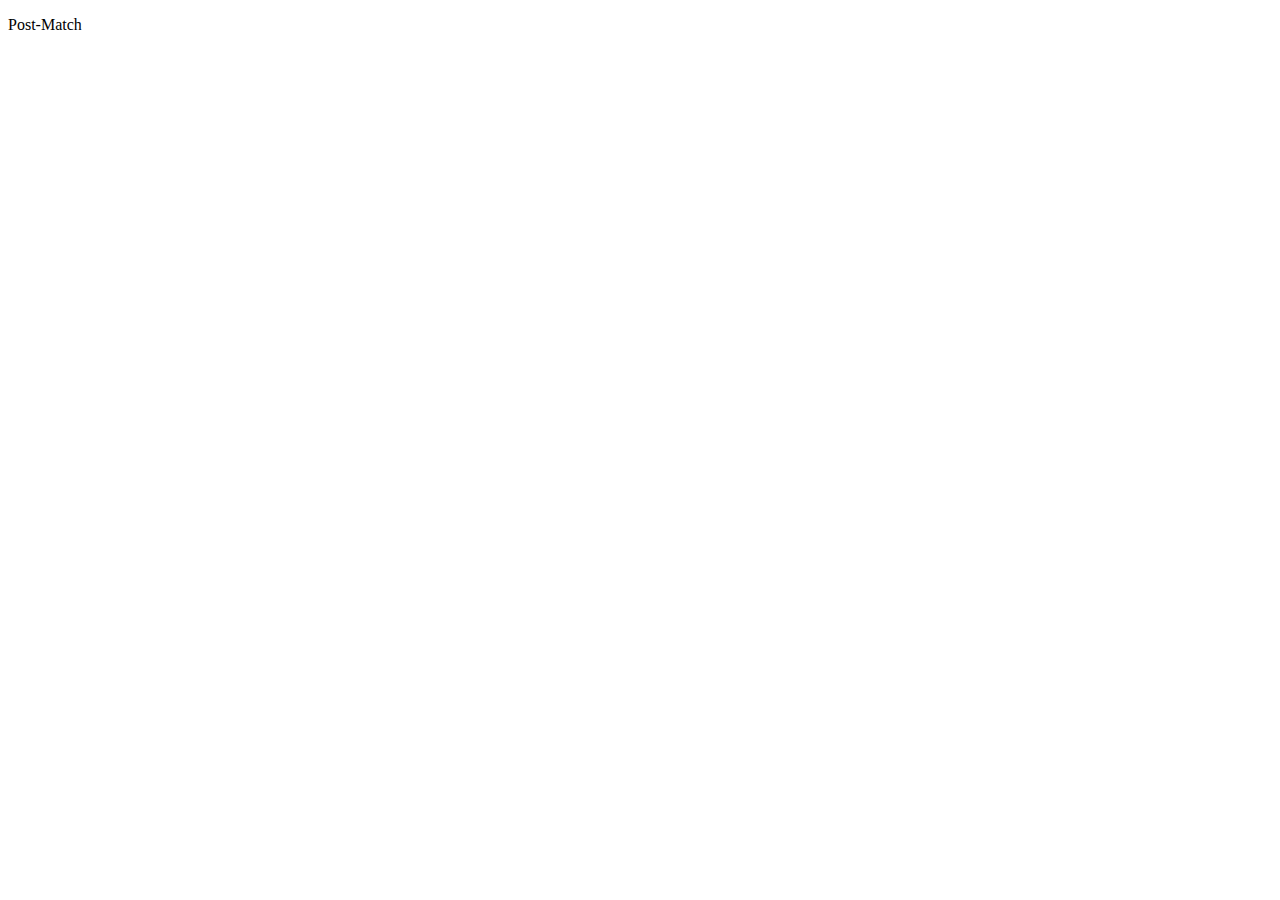
==== Post-Match.html @ 88d76961 "Setting up Pages" ====
<!DOCTYPE html>

<html lang="en">
    <head>
        <meta charset="utf-8">
        <title>Post-match</title>
        <link rel="stylesheet" type ="text/css" href="" />
    </head>
    <body>
        <p>
            Post-Match
        </p>
    </body>
</html>
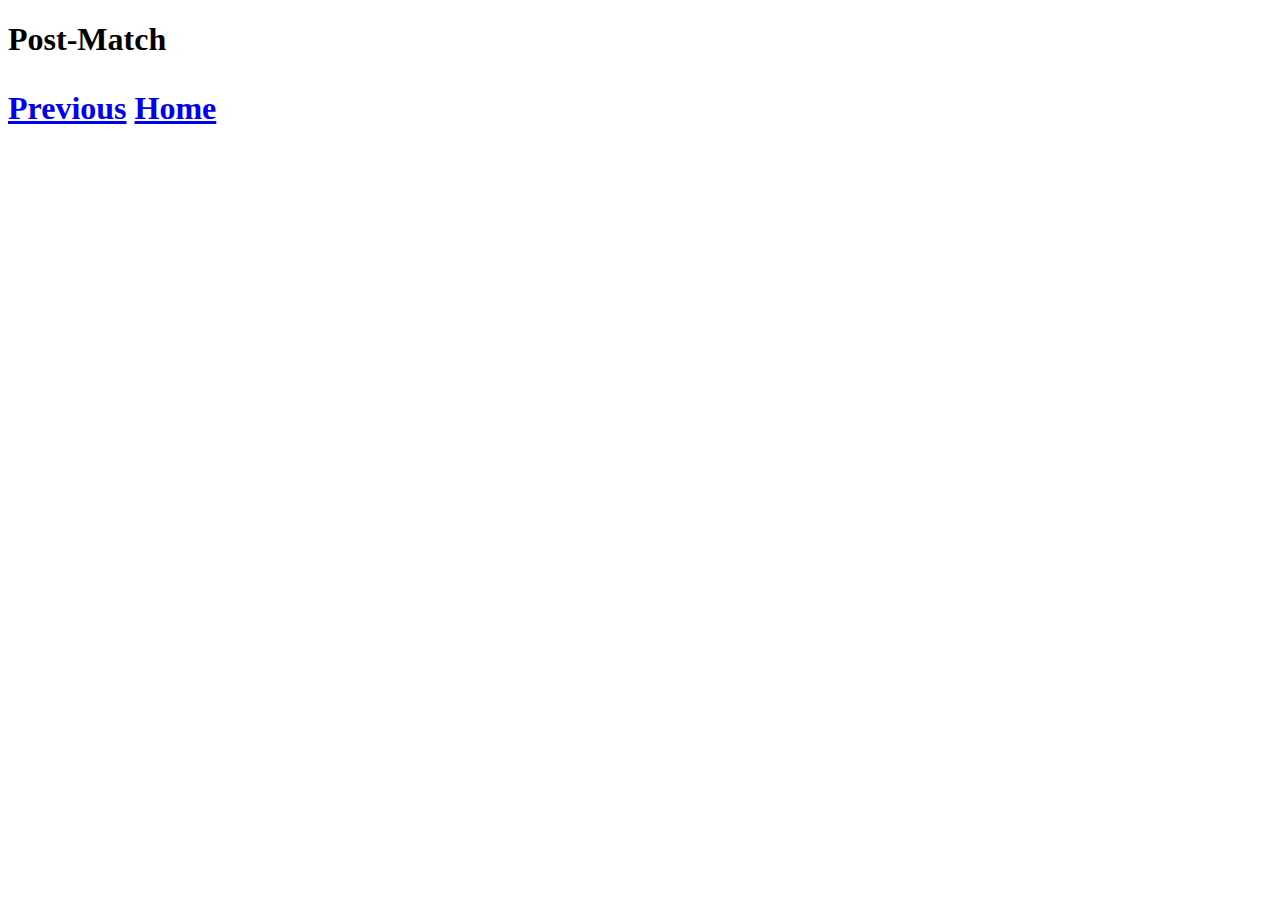
==== commit a3250a13: "adding footerlinks" ====
--- a/Post-Match.html
+++ b/Post-Match.html
@@ -7,8 +7,16 @@
         <link rel="stylesheet" type ="text/css" href="" />
     </head>
     <body>
-        <p>
+        <h1>
             Post-Match
-        </p>
+        <h1>
+            
+
+        <footer>
+            <p class = "Footer-links">
+                <a href="The Game & Stats.html">Previous</a>
+                <a href="index.html">Home</a>
+            </p>
+        </footer>
     </body>
 </html>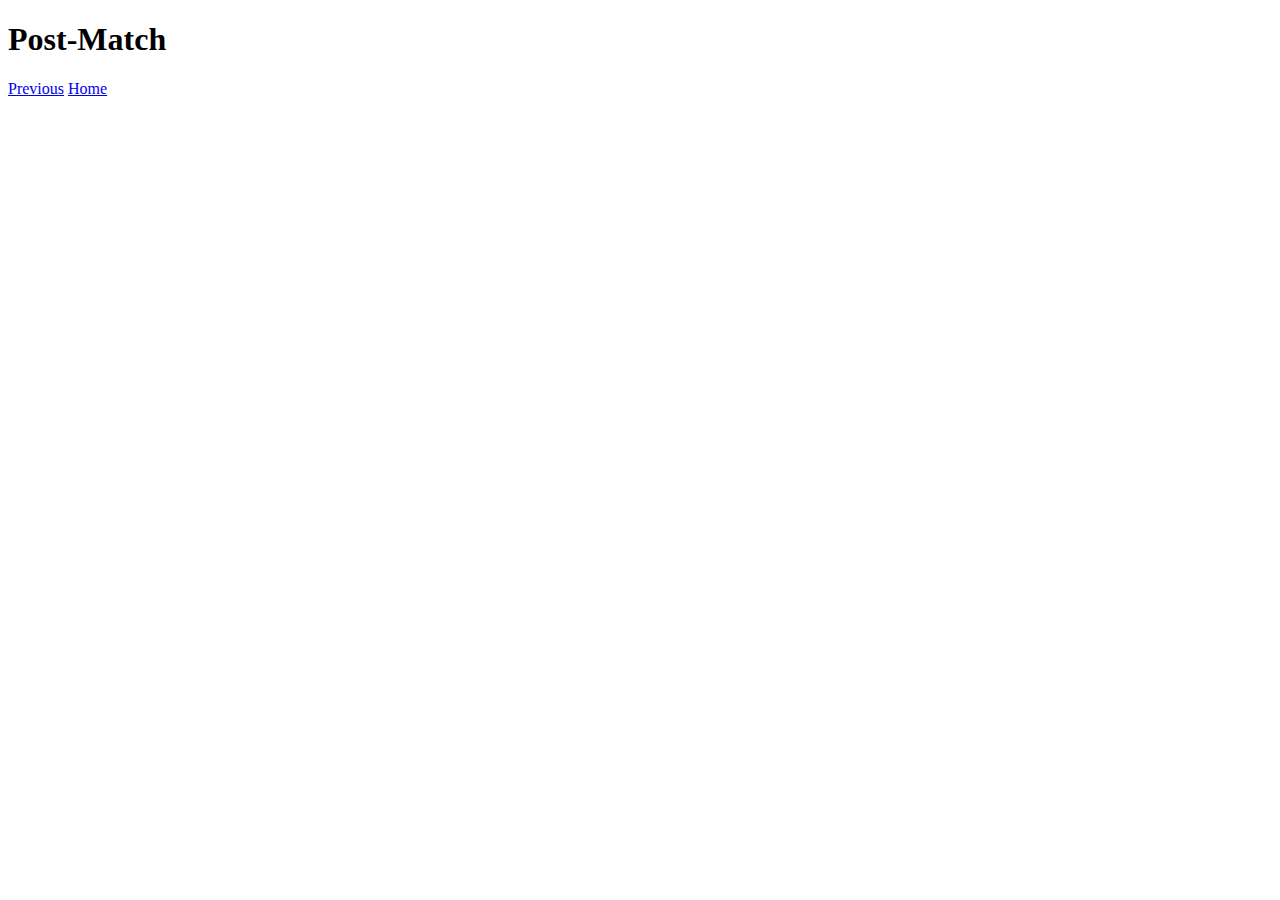
==== commit 82d0ee6e: "adding footerlinks" ====
--- a/Post-Match.html
+++ b/Post-Match.html
@@ -9,7 +9,7 @@
     <body>
         <h1>
             Post-Match
-        <h1>
+        </h1>
             
 
         <footer>
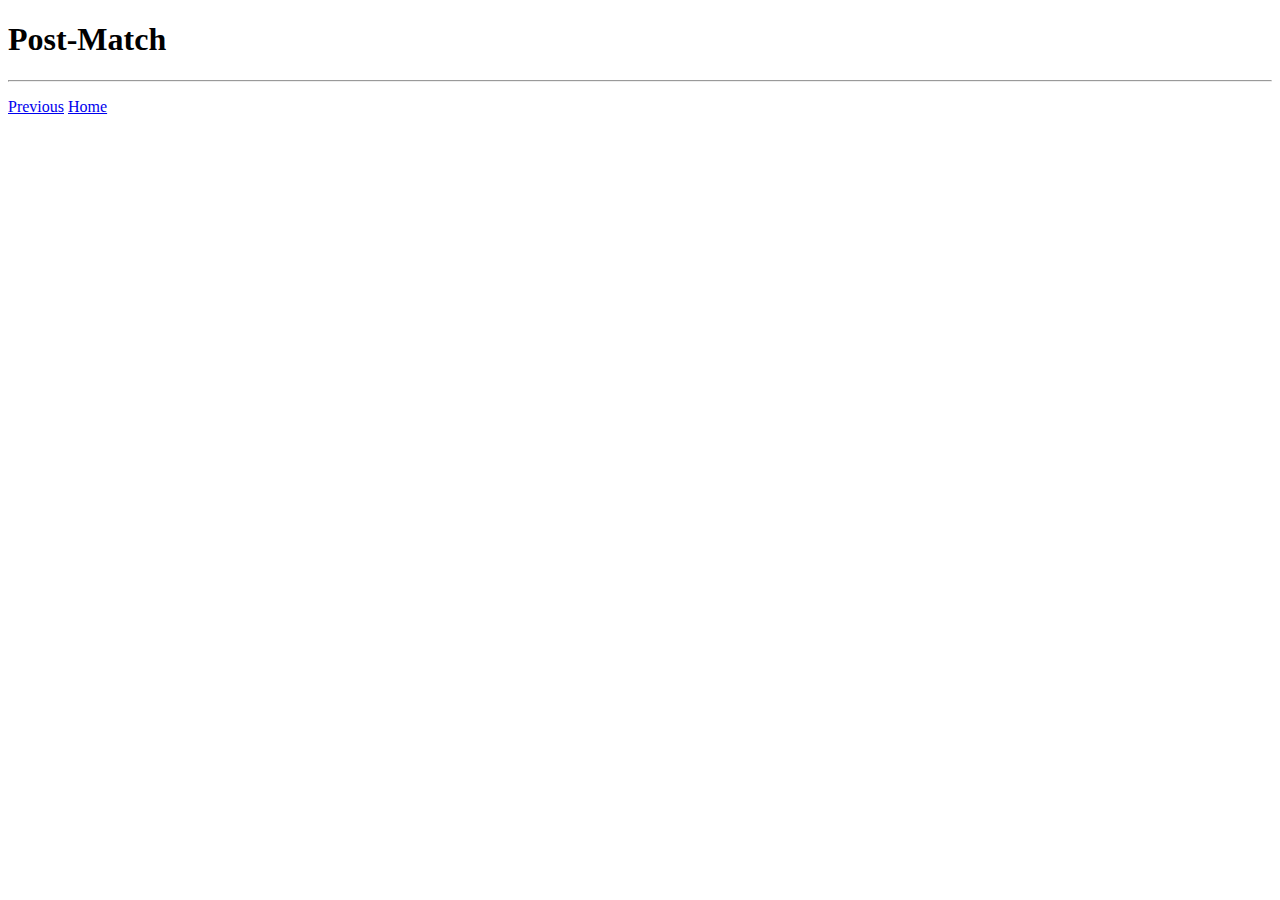
==== commit bef26d58: "pre-match content" ====
--- a/Post-Match.html
+++ b/Post-Match.html
@@ -12,6 +12,7 @@
         </h1>
             
 
+        <hr>
         <footer>
             <p class = "Footer-links">
                 <a href="The Game & Stats.html">Previous</a>
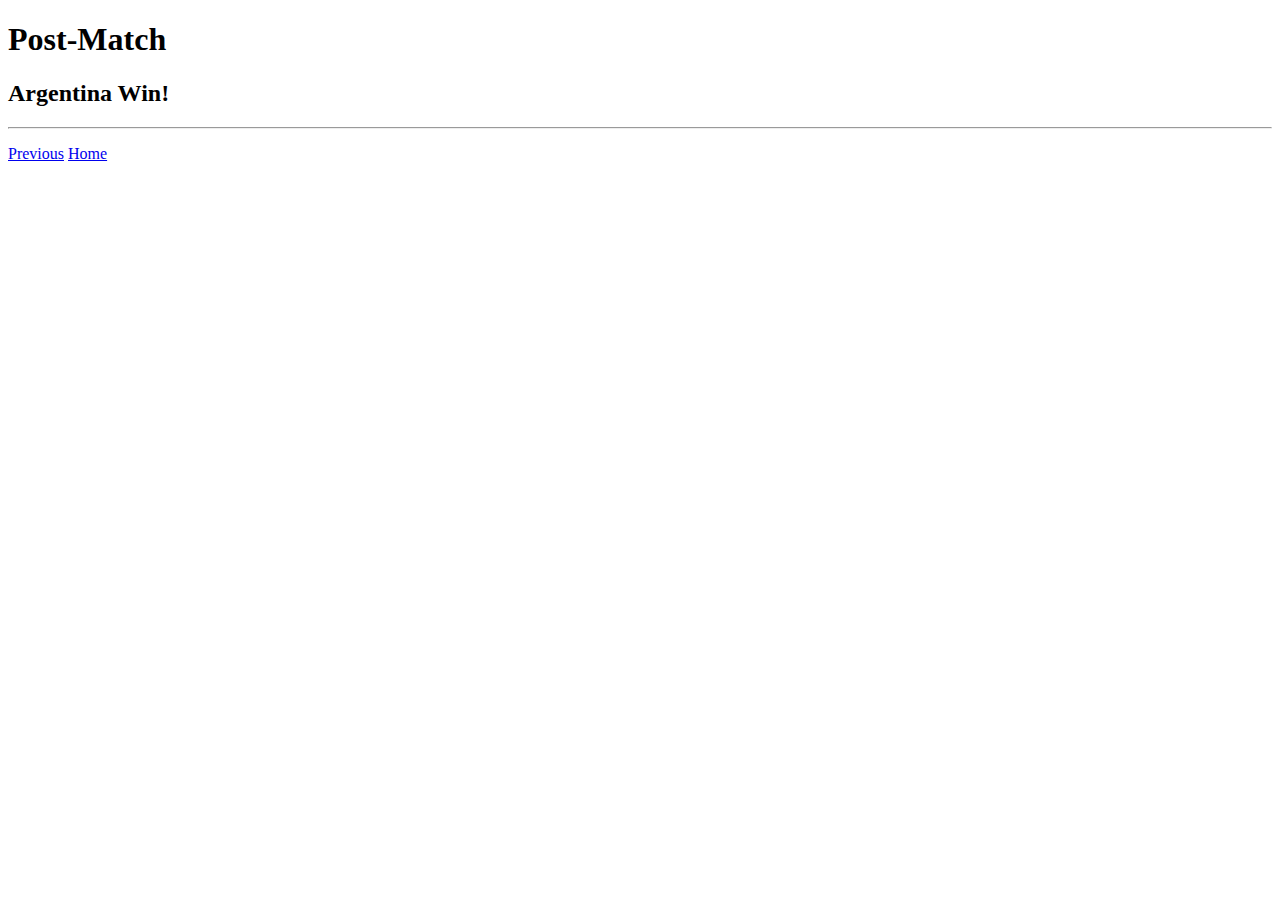
==== commit 7682223a: "starting post-match HTML" ====
--- a/Post-Match.html
+++ b/Post-Match.html
@@ -10,6 +10,9 @@
         <h1>
             Post-Match
         </h1>
+        <h2>
+            Argentina Win!
+        </h2>
             
 
         <hr>
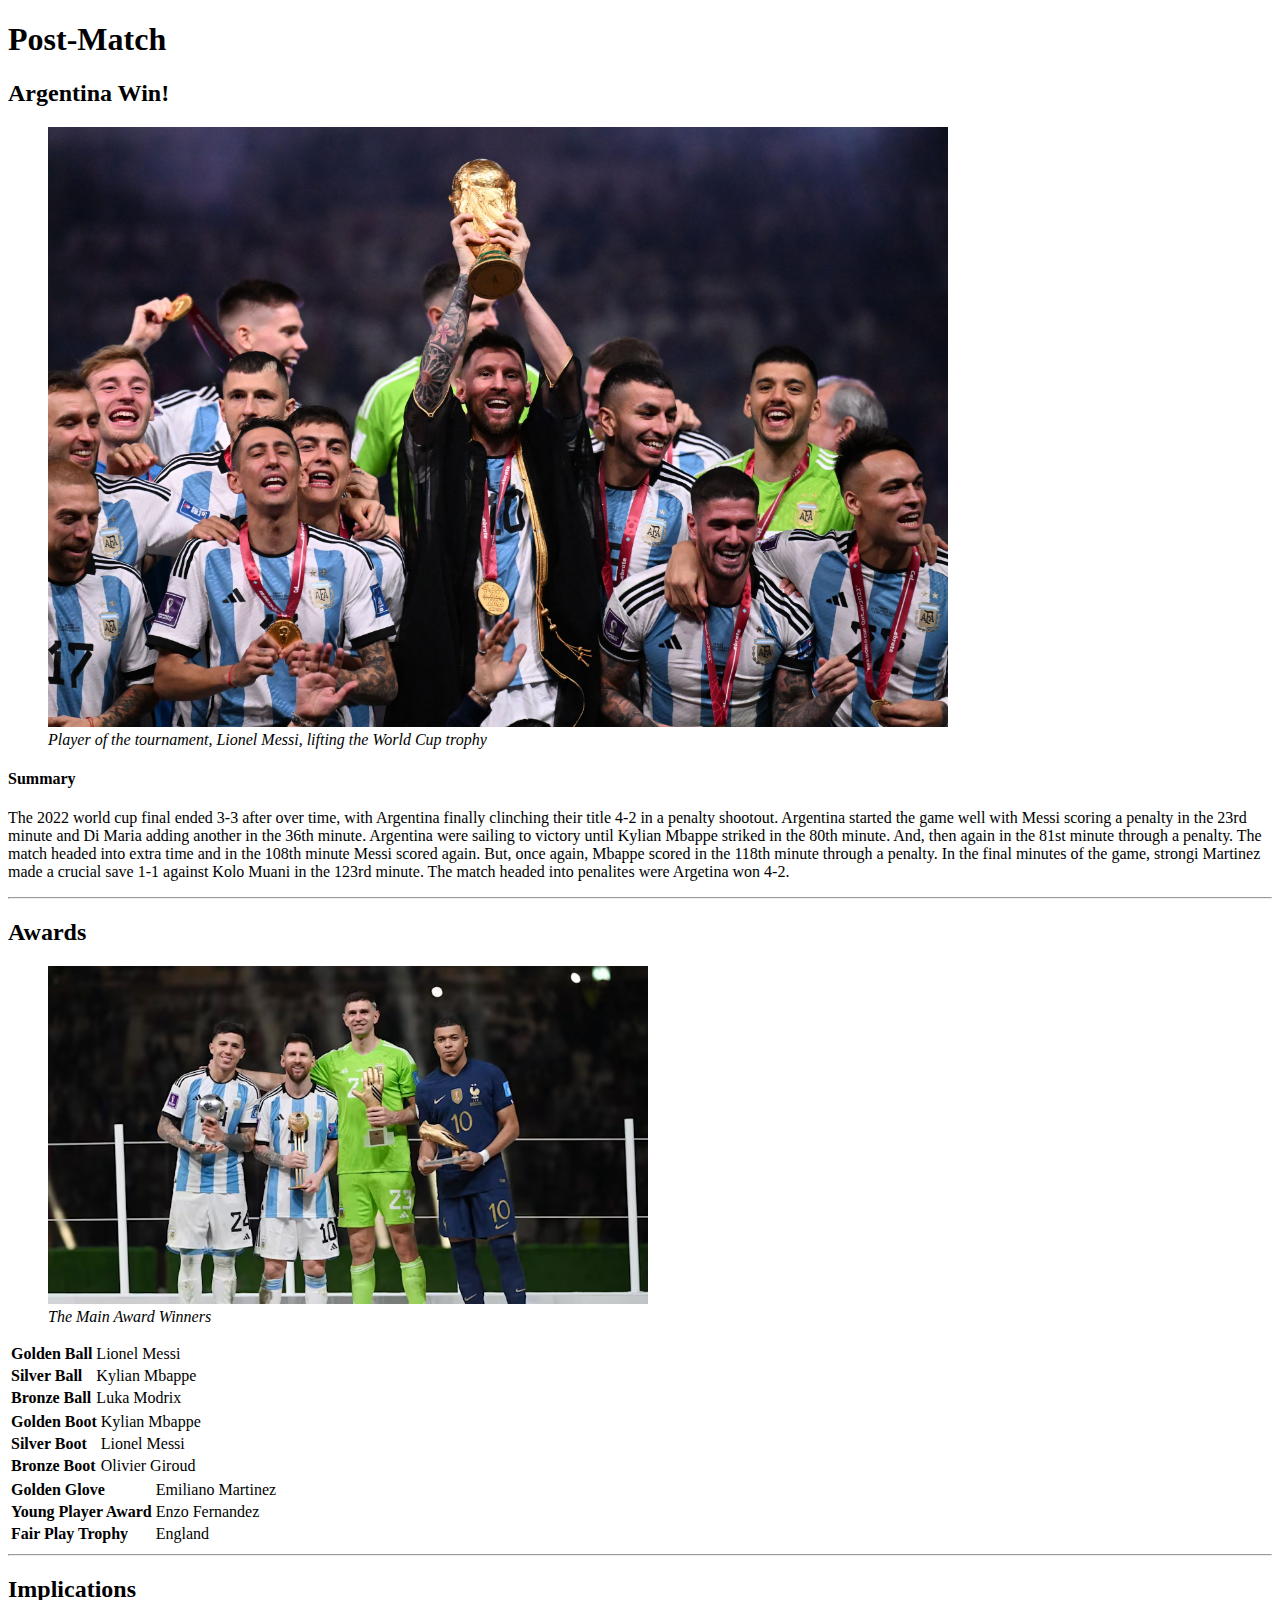
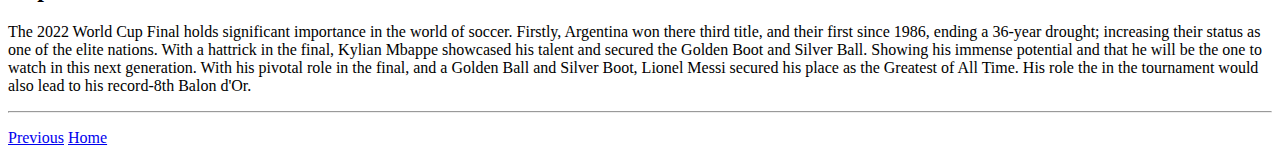
==== commit 5c77725b: "finalized HTML" ====
--- a/Post-Match.html
+++ b/Post-Match.html
@@ -13,7 +13,84 @@
         <h2>
             Argentina Win!
         </h2>
-            
+           
+        <figure>
+            <img width = "900" src="world cup win.jpeg">  
+            <figcaption>
+                <td><em>Player of the tournament, Lionel Messi, lifting the World Cup trophy </em> 
+            </figcaption>                   
+        </figure>
+        
+        <div>
+            <h4>
+                Summary
+            </h4>
+
+            <p>
+                The 2022 world cup final ended 3-3 after over time, with Argentina finally clinching their title 
+                4-2 in a penalty shootout. Argentina started the game well with Messi scoring a penalty in the 23rd minute
+                and Di Maria adding another in the 36th minute. Argentina were sailing to victory until Kylian Mbappe striked in the 80th minute. 
+                And, then again in the 81st minute through a penalty. The match headed into extra time and in the 108th minute Messi scored again. But, once again,
+                Mbappe scored in the 118th minute through a penalty. In the final minutes of the game, strongi Martinez made a crucial save 1-1 against Kolo Muani in the 123rd minute. 
+                The match headed into penalites were Argetina won 4-2.
+            </p>
+        </div>
+
+        <hr>
+
+        <h2>
+            Awards
+        </h2>
+        
+        <figure>
+            <img width="600" src = "award winners.avif">
+            <figcaption>
+                <em>
+                    The Main Award Winners
+                </em>
+            </figcaption>
+        </figure>
+
+        <table class = "Ball Awards"> 
+            <tbody>
+                <tr><td><strong>Golden Ball</strong></td> <td>Lionel Messi</td></tr>
+                <tr><td><strong>Silver Ball</strong></td> <td>Kylian Mbappe</td></tr>
+                <tr><td><strong>Bronze Ball</strong></td> <td>Luka Modrix</td></tr>
+            </tbody>
+        </table>
+
+        <table class = "Boot Awards"> 
+            <tbody>
+                <tr><td><strong>Golden Boot</strong></td> <td>Kylian Mbappe</td></tr>
+                <tr><td><strong>Silver Boot</strong></td> <td>Lionel Messi</td></tr>
+                <tr><td><strong>Bronze Boot</strong></td> <td>Olivier Giroud</td></tr>
+            </tbody>
+        </table>
+
+        <table class = "Other Awards"> 
+            <tbody>
+                <tr><td><strong>Golden Glove</strong></td> <td>Emiliano Martinez </td></tr>
+                <tr><td><strong>Young Player Award</strong></td> <td>Enzo Fernandez </td></tr>
+                <tr><td><strong>Fair Play Trophy </strong></td> <td> England </td></tr>
+            </tbody>
+        </table>
+
+        <hr>
+
+        <h2>
+            Implications
+        </h2>
+
+        <p>
+            The 2022 World Cup Final holds significant importance in the world of soccer. Firstly, Argentina
+            won there third title, and their first since 1986, ending a 36-year drought; increasing their status
+            as one of the elite nations. With a hattrick in the final, Kylian Mbappe showcased his talent and secured the
+            Golden Boot and Silver Ball. Showing his immense potential and that he will be the one to watch in this next generation.
+            With his pivotal role in the final, and a Golden Ball and Silver Boot, Lionel Messi secured his place as the Greatest of 
+            All Time. His role the in the tournament would also lead to his record-8th Balon d'Or.
+        </p>
+
+        
 
         <hr>
         <footer>
@@ -21,6 +98,7 @@
                 <a href="The Game & Stats.html">Previous</a>
                 <a href="index.html">Home</a>
             </p>
+
         </footer>
     </body>
 </html>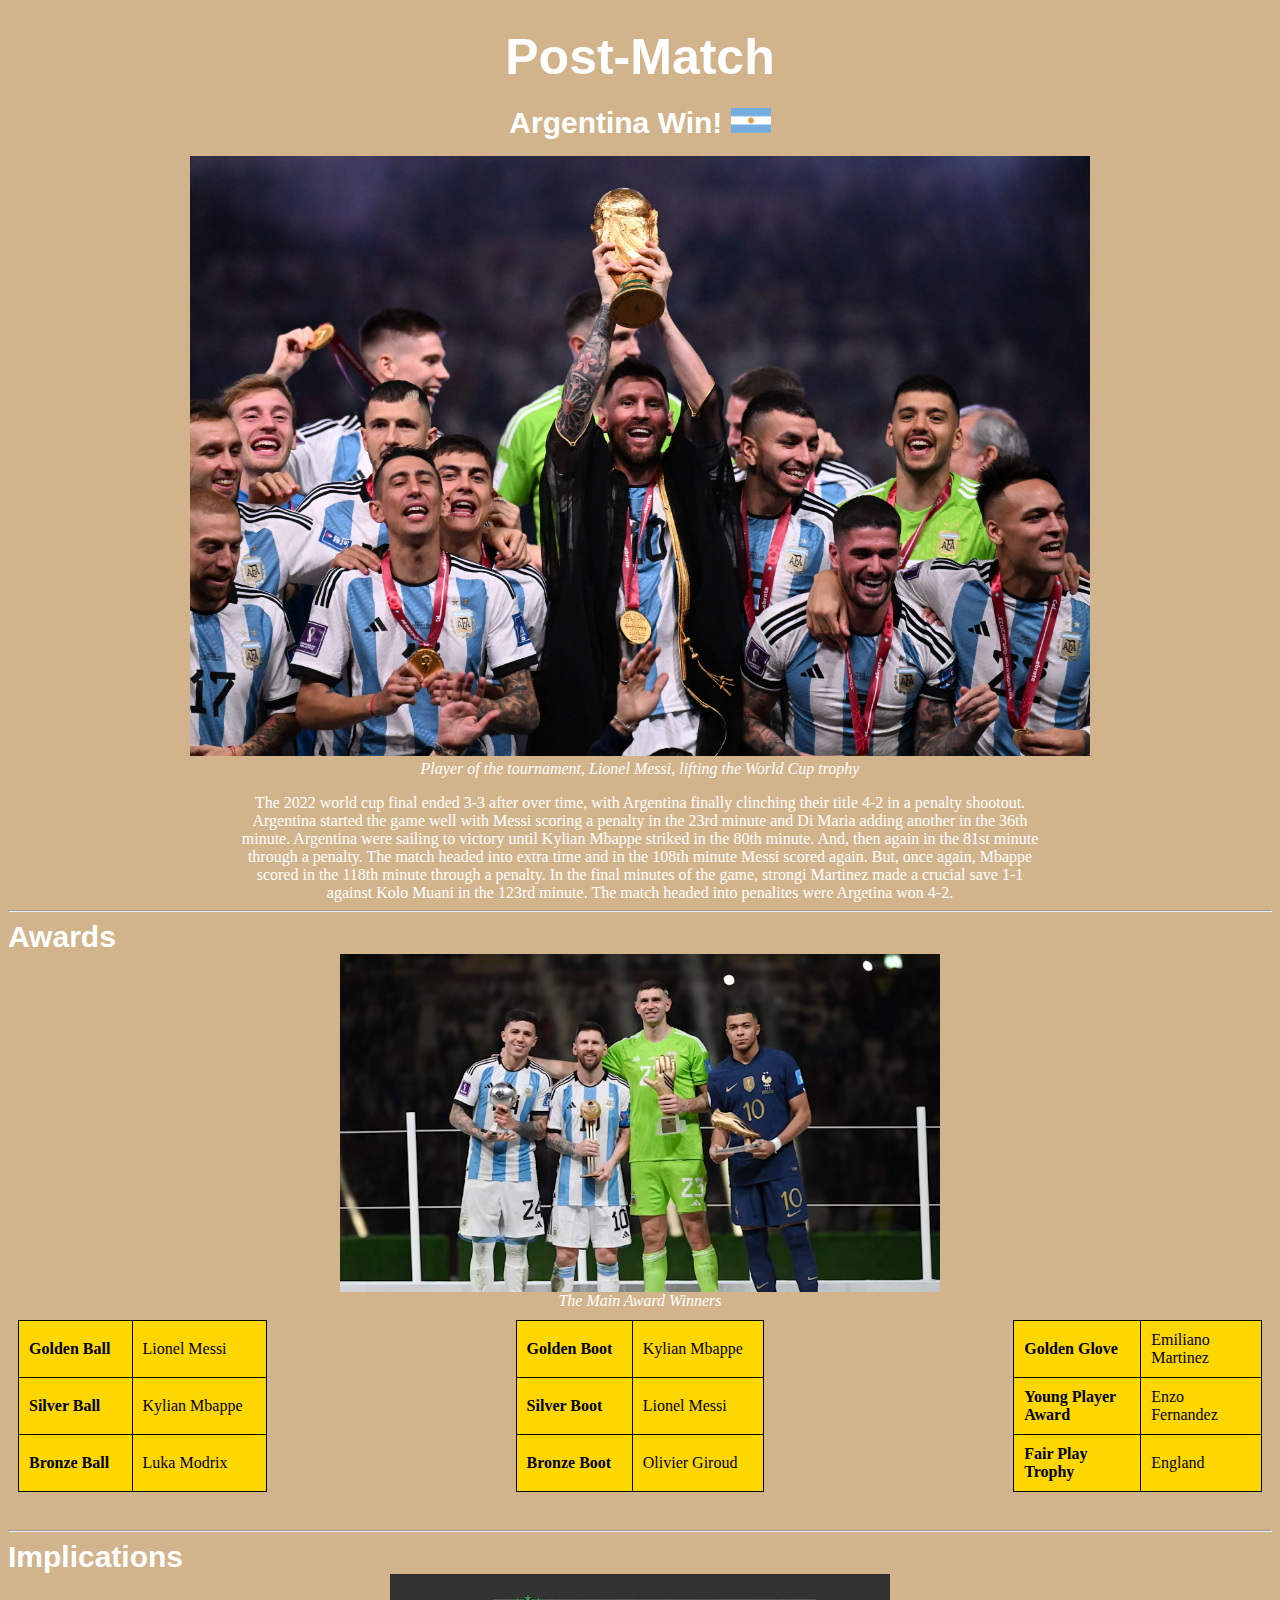
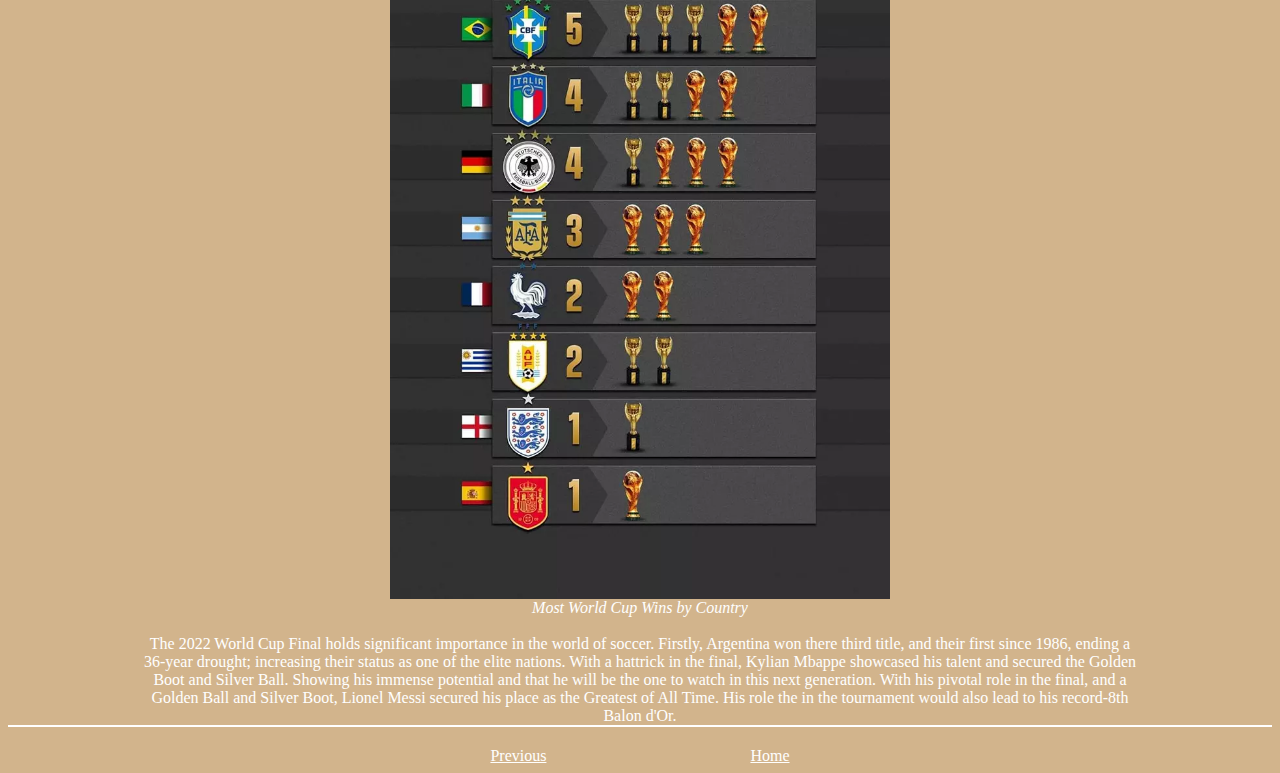
==== commit 002d8e21: "Complete CSS and finalize for submission" ====
--- a/Post-Match.html
+++ b/Post-Match.html
@@ -4,27 +4,24 @@
     <head>
         <meta charset="utf-8">
         <title>Post-match</title>
-        <link rel="stylesheet" type ="text/css" href="" />
+        <link rel="stylesheet" type ="text/css" href="styling.css">
     </head>
-    <body>
-        <h1>
-            Post-Match
-        </h1>
-        <h2>
-            Argentina Win!
-        </h2>
+    <body id="Post">
+        <div class = "StartBox"> 
+            <h1>
+                Post-Match
+            </h1>
+            <h2>
+                Argentina Win! <img width="40" src="argentinaflag.webp" alt="Argentina Flag"> 
+            </h2>
            
-        <figure>
-            <img width = "900" src="world cup win.jpeg">  
-            <figcaption>
-                <td><em>Player of the tournament, Lionel Messi, lifting the World Cup trophy </em> 
-            </figcaption>                   
-        </figure>
-        
-        <div>
-            <h4>
-                Summary
-            </h4>
+            
+            <figure>
+                <img width = 900 src="world-cup-win.jpeg" alt="Argetina Lifting the Trophy">  
+                <figcaption>
+                    <em>Player of the tournament, Lionel Messi, lifting the World Cup trophy </em> 
+                </figcaption>                   
+            </figure>
 
             <p>
                 The 2022 world cup final ended 3-3 after over time, with Argentina finally clinching their title 
@@ -42,8 +39,8 @@
             Awards
         </h2>
         
-        <figure>
-            <img width="600" src = "award winners.avif">
+        <figure class = AwardsJPG>
+            <img width="600" src = "award-winners.avif">
             <figcaption>
                 <em>
                     The Main Award Winners
@@ -51,29 +48,34 @@
             </figcaption>
         </figure>
 
-        <table class = "Ball Awards"> 
-            <tbody>
-                <tr><td><strong>Golden Ball</strong></td> <td>Lionel Messi</td></tr>
-                <tr><td><strong>Silver Ball</strong></td> <td>Kylian Mbappe</td></tr>
-                <tr><td><strong>Bronze Ball</strong></td> <td>Luka Modrix</td></tr>
-            </tbody>
-        </table>
+        <div class = "AwardsBox">
+          
 
-        <table class = "Boot Awards"> 
-            <tbody>
-                <tr><td><strong>Golden Boot</strong></td> <td>Kylian Mbappe</td></tr>
-                <tr><td><strong>Silver Boot</strong></td> <td>Lionel Messi</td></tr>
-                <tr><td><strong>Bronze Boot</strong></td> <td>Olivier Giroud</td></tr>
-            </tbody>
-        </table>
+            <table class = "AwardsT"> 
+                <tbody>
+                    <tr><td><strong>Golden Ball</strong></td> <td>Lionel Messi</td></tr>
+                    <tr><td><strong>Silver Ball</strong></td> <td>Kylian Mbappe</td></tr>
+                    <tr><td><strong>Bronze Ball</strong></td> <td>Luka Modrix</td></tr>
+                </tbody>
+            </table>
 
-        <table class = "Other Awards"> 
-            <tbody>
-                <tr><td><strong>Golden Glove</strong></td> <td>Emiliano Martinez </td></tr>
-                <tr><td><strong>Young Player Award</strong></td> <td>Enzo Fernandez </td></tr>
-                <tr><td><strong>Fair Play Trophy </strong></td> <td> England </td></tr>
-            </tbody>
-        </table>
+            <table class = "AwardsT"> 
+                <tbody>
+                    <tr><td><strong>Golden Boot</strong></td> <td>Kylian Mbappe</td></tr>
+                    <tr><td><strong>Silver Boot</strong></td> <td>Lionel Messi</td></tr>
+                    <tr><td><strong>Bronze Boot</strong></td> <td>Olivier Giroud</td></tr>
+                </tbody>
+            </table>
+
+            <table class = "AwardsT"> 
+                <tbody>
+                    <tr><td><strong>Golden Glove</strong></td> <td>Emiliano Martinez </td></tr>
+                    <tr><td><strong>Young Player Award</strong></td> <td>Enzo Fernandez </td></tr>
+                    <tr><td><strong>Fair Play Trophy </strong></td> <td> England </td></tr>
+                </tbody>
+            </table>
+
+        </div>
 
         <hr>
 
@@ -81,7 +83,15 @@
             Implications
         </h2>
 
-        <p>
+        <figure class = 'AwardsJPG'>
+            <img width = "500" src="world-cup-trophies-list.webp">  
+                <figcaption>
+                    <em> Most World Cup Wins by Country </em> 
+                </figcaption>  
+        </figure>
+        <br>
+
+        <p class = "imp">
             The 2022 World Cup Final holds significant importance in the world of soccer. Firstly, Argentina
             won there third title, and their first since 1986, ending a 36-year drought; increasing their status
             as one of the elite nations. With a hattrick in the final, Kylian Mbappe showcased his talent and secured the
@@ -91,14 +101,11 @@
         </p>
 
         
-
-        <hr>
         <footer>
             <p class = "Footer-links">
-                <a href="The Game & Stats.html">Previous</a>
+                <a href="The-Game-&-Stats.html"> Previous</a>
                 <a href="index.html">Home</a>
             </p>
-
         </footer>
     </body>
 </html>--- a/styling.css
+++ b/styling.css
@@ -0,0 +1,339 @@
+
+footer{
+    display: flex;
+    flex-direction: column;
+    align-items: center;
+    justify-content: center;
+    text-align: center;
+    margin: 0 auto;
+}
+
+body#G {
+    background-image: url('field.png'); 
+    background-attachment: fixed;
+    background-size: cover; 
+    background-position: center; 
+    background-repeat: no-repeat; 
+    font-family: Arial, sans-serif;
+}
+
+body#Pre {
+    /* background-image: url('FIFAworldcuptrophy.jpeg');  */
+    background-color: #43A1D5;
+    background-attachment: fixed;
+    background-size: cover; 
+    background-position: center; 
+    background-repeat: no-repeat; 
+    color: white; 
+}
+
+body#Pre p, pre {
+    max-width:1000px;
+    margin: 0 auto;
+    color: white;
+    /* background-color: #800020;  */
+}
+
+body#Pre pre {
+    max-width: 600px;
+    margin: 0 auto;
+    color: white;
+    /* background-color: #800020;  */
+}
+
+
+body#Home {
+    /* background-image: url('FIFAworldcuptrophy.jpeg');  */
+    background-color: #56042c;
+    background-attachment: fixed;
+    background-size: cover; 
+    background-position: center; 
+    background-repeat: no-repeat; 
+    color: white; 
+}
+
+body#Home h1, body#Home h2, body#Home figure {
+    display: flex;
+    flex-direction: column;
+    align-items: center;
+    justify-content: center;
+    text-align: center;
+    margin: 0 auto;
+}
+
+
+div.intro > figure + p.intro {
+    max-width: 800px;
+    margin: 0 auto;
+    padding-top: 20px;
+}
+
+body#Post {
+    /* background-image: url('messilifiting.jpg');  */
+    background-color: #D2B48C;
+    background-attachment: fixed;
+    background-size: cover; 
+    background-position: center; 
+    background-repeat: no-repeat;
+    color: white; 
+}
+
+body#Post p {
+    max-width: 800px;
+    margin: 0 auto;
+    color: white;
+}
+
+body#Post p.imp {
+    max-width: 1000px;
+    color: white;
+    text-align: center;
+}
+
+
+div.GameScoreTitle {
+    display: flex;
+    flex-direction: column;
+    align-items: center;
+    justify-content: center;
+    text-align: center;
+    margin: 0 auto;
+}
+
+
+div.Stats {
+    display: flex;
+    flex-direction: column;
+    align-items: center;
+    justify-content: center;
+    text-align: center;
+    margin: 0 auto;
+}
+
+div.StartBox {
+    display: flex;
+    flex-direction: column;
+    align-items: center;
+    justify-content: center;
+    text-align: center;
+    margin: 0 auto;
+    max-width: 1000px; 
+}
+
+h1{
+    font-family: Verdana, sans-serif;
+    font-size: 50px;
+    margin: 10px;
+    padding: 10px;
+}
+
+h2{
+    font-family: Verdana, sans-serif;
+    font-size: 30px;
+    margin: 0;
+    padding: 0;
+}
+
+h3{
+    font-family: Verdana, sans-serif;
+    font-size: 20px;
+    margin: 0;
+    padding: 0;
+}
+
+
+table {
+    width: 20%;
+    border-collapse: collapse; 
+    margin-bottom: 20px; 
+}
+
+th, td {
+    padding: 10px;
+    border: 1px solid;
+}
+
+.MatchEvents th, .MatchEvents td, .MatchEvents Table {
+    border-style: none;
+    padding: 10px;
+    width: 40%;
+
+ 
+}
+
+.Penalties th, .Penalties td, .Penalties Table {
+    border-style: none;
+    padding: 10px;
+    width: 40%;
+}
+
+td.BigEvents{
+    font-family: Verdana, sans-serif;
+    font-size: 20px;
+    margin: 0;
+    padding: 0;
+    font-weight: bold;
+
+}
+
+td.ArgentinaColor{
+    margin: 0;
+    padding: 2px;
+    color: #3a5489; 
+    font-family: Arial, sans-serif;   
+    font-size: 15px;
+    font-weight: bold;
+}
+
+td.Francecolor{
+    margin: 0;
+    padding: 2px;
+    color: #3a5489; 
+    font-family: Arial, sans-serif;          
+    font-size: 15px;
+    font-weight: bold;
+}
+
+td.Goal{
+    margin: 0;
+    padding: 2px;
+    font-family: Arial, sans-serif;          
+    font-size: 15px;
+    font-weight: bold;
+
+}
+
+tbody.ArgentinaBox, tr.ArgentinaBox{
+    background-color: #43A1D5; 
+    color: #ffffff;   
+}
+
+tbody.FranceBox, tr.FranceBox{
+    background-color: #17548C; 
+    color: #ffffff;
+    
+}
+
+tbody.Gold, tr.Gold{
+    background-color: #FFD700; 
+    
+}
+
+table.AwardsT{
+    background-color: #FFD700;
+    color: black;
+}
+
+.Goal::after {
+    content: ' ⚽';
+}
+
+.Miss::before {
+    content: ' ❌ ';
+}
+
+.Pen::after{
+    content: ' 🥅';
+}
+
+.Assist::after{
+    content: ' 🦶';
+}
+
+td.Miss{
+    margin: 0;
+    padding: 2px;
+    color: #b23221; 
+    font-family: Arial, sans-serif;          
+    font-size: 15px;
+    font-weight: bold;
+
+}
+
+div.RatingBox {
+    display: flex;
+    justify-content: space-between;
+    gap: 300px;
+}
+
+div.AwardsBox {
+    display: flex;
+    justify-content: space-between;
+    gap: 1px;
+    padding: 10px;
+    margin: 0px;
+}
+
+figure.AwardsJPG{
+    display: flex;
+    flex-direction: column;
+    align-items: center;
+    justify-content: center;
+    text-align: center;
+    margin: 0 auto;
+}
+
+p.SpacingP {
+    margin: 10px !important; 
+}
+
+.check{
+    padding: 10px ;
+    background-color: #007BFF;
+    color: white;
+    border: 1px;
+    border-radius: 4px;
+    text-align: center;
+    display: inline-block;
+    margin-top: 10px;
+}
+
+.check:hover {
+    background-color: #0056b3;
+}
+
+.hidden {
+    display: none;
+    margin-top: 10px;
+    font-size: 18px;
+    color: #43A1D5;
+}
+
+.check:hover + .hidden {
+    display: block;
+}
+
+form{
+    align-items: center;
+    justify-content: center;
+    text-align: center;
+    flex-direction: column;
+    background-color: #D2B48C;
+    width: 30%;
+    margin: 0 auto; 
+    padding: 50px; 
+    border-radius: 10px;
+}
+
+footer{
+    gap: 600px;
+    border-top: 2px solid #fff; 
+    padding-top: 20px
+}
+
+
+footer a{
+    margin: 100px;
+}
+
+
+a{
+    color: #fff;
+}
+
+
+
+
+
+
+
